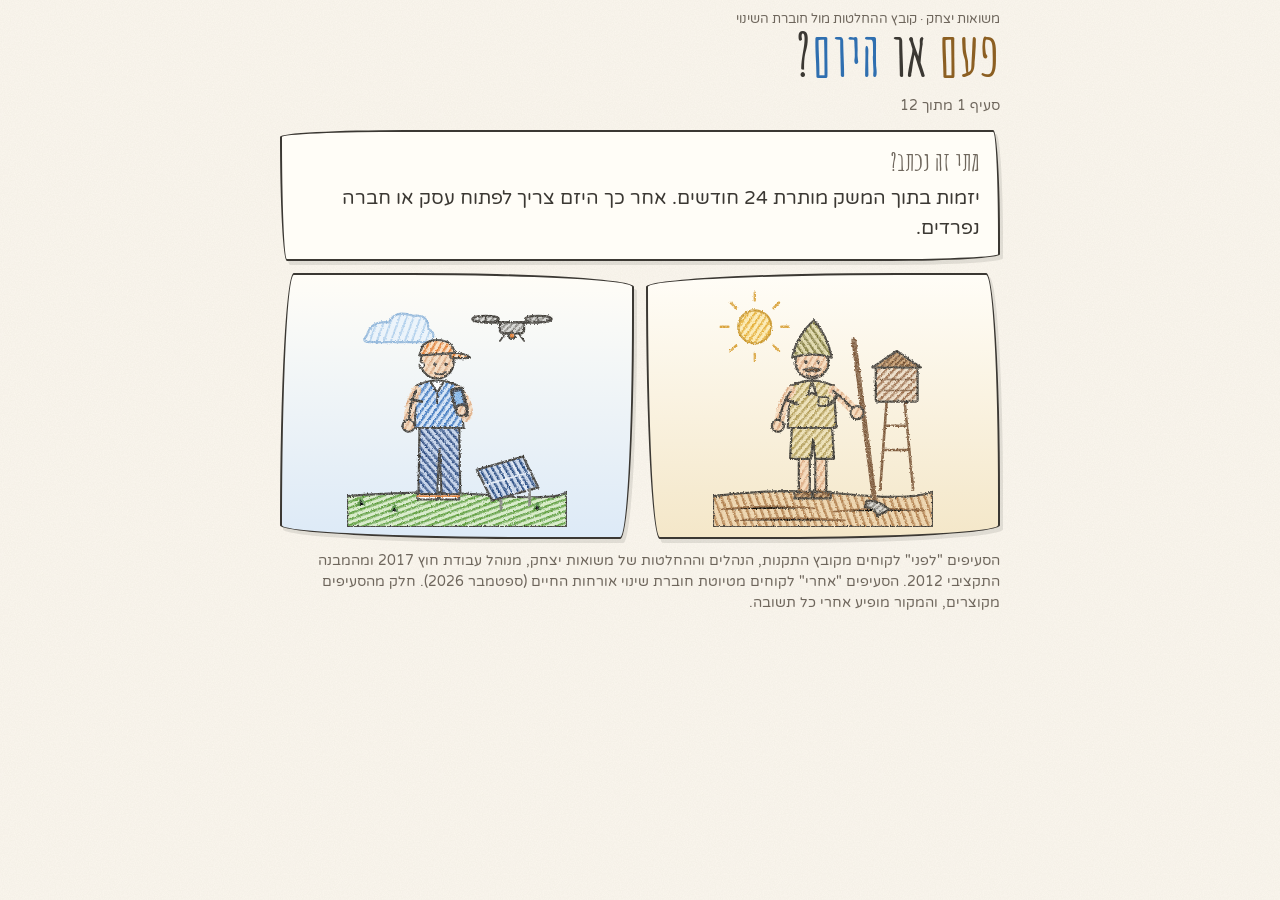
==== pam-hayom/index.html @ b4a2762c "Add פעם או היום game Co-Authored-By: Claude Opus 5.5 <noreply@anthropic.com> Claude-Session: https:/" ====
<!doctype html>
<html lang="he" dir="rtl">
<head>
<meta charset="utf-8">
<meta name="viewport" content="width=device-width, initial-scale=1, viewport-fit=cover">
<style>[hidden]{display:none!important}img{max-width:100%}body{margin:0}:root{padding-top:env(safe-area-inset-top);padding-bottom:env(safe-area-inset-bottom)}</style>
<title>פעם או היום</title>
<link rel="preconnect" href="https://fonts.googleapis.com">
<link rel="preconnect" href="https://fonts.gstatic.com" crossorigin>
<link rel="stylesheet" href="https://fonts.googleapis.com/css2?family=Amatic+SC:wght@400;700&family=Varela+Round&display=swap">
<style>
/* layout: a sheet of drawing paper. The clause card on top, the two farmers as the answer buttons below it. One committed paper look. */
:root{
  --paper:#FBF7EE; --sheet:#FFFDF7; --ink:#3B3833; --muted:#6E665C; --line:#CFC5B3;
  --old:#8C5F22; --old-tint:#F4E7C9; --new:#2F6FB0; --new-tint:#DDEAF7;
  --ok:#4E8A3A; --ok-tint:#E4F0DA; --bad:#B8482F; --bad-tint:#F8E1D9; --hi:#F2C94C;
  --f-hand:"Amatic SC","Varela Round",cursive; --f-body:"Varela Round","Assistant",Arial,sans-serif;
  color-scheme:light;
}
body{color:var(--ink);font-family:var(--f-body);font-size:16px;line-height:1.55;
  background-color:var(--paper);
  background-image:url("data:image/svg+xml;utf8,<svg xmlns='http://www.w3.org/2000/svg' width='220' height='220'><filter id='n'><feTurbulence type='fractalNoise' baseFrequency='.85' numOctaves='3' stitchTiles='stitch'/><feColorMatrix values='0 0 0 0 .35 0 0 0 0 .3 0 0 0 0 .25 0 0 0 .09 0'/></filter><rect width='100%' height='100%' filter='url(%23n)'/></svg>");
  padding-left:max(16px,env(safe-area-inset-left,0px));padding-right:max(16px,env(safe-area-inset-right,0px));padding-block:10px 40px}
.wrap{max-width:720px;margin:0 auto;display:flex;flex-direction:column;gap:12px}
h1,h2,h3,p{margin:0}
:focus-visible{outline:3px dashed var(--hi);outline-offset:3px}
.sketch{border:2px solid var(--ink);border-radius:255px 14px 225px 14px/14px 225px 14px 255px}
.sketch2{border:2px solid var(--ink);border-radius:14px 225px 14px 255px/255px 14px 225px 14px}

.top{display:flex;justify-content:space-between;align-items:flex-end;gap:10px;flex-wrap:wrap}
.kicker{font-size:12.5px;color:var(--muted)}
.top h1{font-family:var(--f-hand);font-weight:700;font-size:60px;line-height:.85}
.top h1 .o{color:var(--old)} .top h1 .n{color:var(--new)}
.best{font-size:13px;color:var(--muted)}

.bar{display:flex;align-items:center;justify-content:space-between;gap:10px;font-size:14px;color:var(--muted)}
.tally{display:flex;gap:8px;direction:ltr;align-items:center;min-height:26px}
.tally svg{height:26px;width:auto;overflow:visible}

.card{background:var(--sheet);padding:16px 18px;display:flex;flex-direction:column;gap:10px;box-shadow:3px 4px 0 rgba(59,56,51,.12)}
.card .q{font-family:var(--f-hand);font-weight:700;font-size:26px;line-height:1;color:var(--muted)}
.clause{font-size:19px;line-height:1.55}
.verdict{font-family:var(--f-hand);font-weight:700;font-size:38px;line-height:1}
.verdict.ok{color:var(--ok)} .verdict.bad{color:var(--bad)}
.src{align-self:flex-start;font-size:13px;color:var(--muted);border-bottom:2px dotted var(--line)}
.other{font-size:15px;padding:8px 12px;background:var(--paper)}
.other b{font-weight:400;font-family:var(--f-hand);font-size:22px}

.eras{display:grid;grid-template-columns:1fr 1fr;gap:12px}
.era{position:relative;font:inherit;color:var(--ink);background:var(--sheet);cursor:pointer;padding:10px 6px;display:flex;flex-direction:column;align-items:center;gap:0;
  box-shadow:3px 4px 0 rgba(59,56,51,.12);transition:transform .12s}
.era:hover:not(:disabled){transform:translateY(-3px) rotate(-.6deg)}
.era:active:not(:disabled){transform:translateY(1px)}
.era:disabled{cursor:default}
.era svg.pic{width:100%;max-width:220px;height:auto;display:block}
.era .cap{font-family:var(--f-hand);font-weight:700;font-size:34px;line-height:.95}
.era .yr{font-size:13px;color:var(--muted)}
.era.old .cap{color:var(--old)} .era.new .cap{color:var(--new)}
.era.old{background:linear-gradient(var(--sheet),var(--old-tint))} .era.new{background:linear-gradient(var(--sheet),var(--new-tint))}
.era.dim{opacity:.5}
.ring{position:absolute;inset:-10px;width:calc(100% + 20px);height:calc(100% + 20px);pointer-events:none;overflow:visible}
.ring path{fill:none;stroke-width:5;stroke-linecap:round;stroke-dasharray:1200;stroke-dashoffset:1200;animation:draw .7s ease-out forwards}
@keyframes draw{to{stroke-dashoffset:0}}
.mark{position:absolute;top:6px;left:8px;font-family:var(--f-hand);font-weight:700;font-size:44px;line-height:1}
.bounce{animation:bounce .5s ease-out}
@keyframes bounce{30%{transform:translateY(-10px) rotate(-2deg)}60%{transform:translateY(0) rotate(1deg)}}

.go{font:inherit;font-family:var(--f-hand);font-weight:700;font-size:30px;line-height:1;color:var(--ink);background:var(--hi);cursor:pointer;padding:10px 26px;align-self:flex-start;box-shadow:3px 4px 0 rgba(59,56,51,.2)}
.go:active{transform:translate(2px,2px);box-shadow:1px 2px 0 rgba(59,56,51,.2)}

.end{display:flex;flex-direction:column;gap:12px}
.score{font-family:var(--f-hand);font-weight:700;font-size:72px;line-height:.85}
.review{list-style:none;margin:0;padding:0;display:flex;flex-direction:column;gap:10px}
.review li{background:var(--sheet);padding:10px 14px;display:flex;flex-direction:column;gap:4px;font-size:15px}
.review .tag{font-family:var(--f-hand);font-weight:700;font-size:24px;line-height:1}
.review .tag.o{color:var(--old)} .review .tag.n{color:var(--new)}
.how{font-size:13.5px;color:var(--muted)}
@media (max-width:520px){
  .top h1{font-size:50px}
  .clause{font-size:17.5px}
  .era .cap{font-size:30px}
  .eras{gap:10px}
}
@media (prefers-reduced-motion:reduce){.ring path{animation:none;stroke-dashoffset:0}.bounce{animation:none}.era{transition:none}}
</style>
</head>
<body>
<svg width="0" height="0" style="position:absolute" aria-hidden="true" focusable="false">
  <defs>
    <filter id="pencil" x="-5%" y="-5%" width="110%" height="110%">
      <feTurbulence type="fractalNoise" baseFrequency="1.5" numOctaves="1" seed="7" result="t"/>
      <feColorMatrix in="t" type="matrix" values="0 0 0 0 0  0 0 0 0 0  0 0 0 0 0  0 0 0 -0.9 1.3" result="m"/>
      <feComposite in="SourceGraphic" in2="m" operator="in" result="g"/>
      <feTurbulence type="fractalNoise" baseFrequency="0.7" numOctaves="2" seed="3" result="w"/>
      <feDisplacementMap in="g" in2="w" scale="2.6" xChannelSelector="R" yChannelSelector="G"/>
    </filter>
    <filter id="wobble"><feTurbulence type="fractalNoise" baseFrequency="0.05" numOctaves="2" seed="9" result="w"/><feDisplacementMap in="SourceGraphic" in2="w" scale="5"/></filter>
  </defs>
</svg>

<div class="wrap" dir="rtl" lang="he">
  <header class="top">
    <div>
      <p class="kicker">משואות יצחק · קובץ ההחלטות מול חוברת השינוי</p>
      <h1><span class="o">פעם</span> או <span class="n">היום</span>?</h1>
    </div>
    <p class="best" id="best" hidden></p>
  </header>

  <div id="play" class="wrap" style="gap:12px">
    <div class="bar"><span id="prog">סעיף 1 מתוך 12</span><span class="tally" id="tally" aria-label="0 תשובות נכונות"></span></div>
    <section class="card sketch" id="card" aria-live="polite"></section>
    <div class="eras">
      <button class="era old sketch" type="button" id="bOld" aria-label="לפני השינוי">
        <svg class="pic" viewBox="0 0 200 220" aria-hidden="true"><use href="#artOld"/></svg>
      </button>
      <button class="era new sketch2" type="button" id="bNew" aria-label="אחרי השינוי">
        <svg class="pic" viewBox="0 0 200 220" aria-hidden="true"><use href="#artNew"/></svg>
      </button>
    </div>
  </div>

  <section class="end" id="end" hidden aria-live="polite"></section>

  <p class="how">הסעיפים "לפני" לקוחים מקובץ התקנות, הנהלים וההחלטות של משואות יצחק, מנוהל עבודת חוץ 2017 ומהמבנה התקציבי 2012. הסעיפים "אחרי" לקוחים מטיוטת חוברת שינוי אורחות החיים (ספטמבר 2026). חלק מהסעיפים מקוצרים, והמקור מופיע אחרי כל תשובה.</p>
</div>

<!-- the two drawings, defined once and reused -->
<svg width="0" height="0" style="position:absolute" aria-hidden="true" focusable="false">
  <defs>
    <pattern id="hSun" width="5" height="5" patternUnits="userSpaceOnUse" patternTransform="rotate(35)"><rect width="5" height="5" fill="#FBE9AE"/><line x1="1" y1="0" x2="1" y2="5" stroke="#E5AE34" stroke-width="2"/></pattern>
    <pattern id="hKhaki" width="5" height="5" patternUnits="userSpaceOnUse" patternTransform="rotate(40)"><rect width="5" height="5" fill="#EBDFB4"/><line x1="1" y1="0" x2="1" y2="5" stroke="#B19C57" stroke-width="2.2"/></pattern>
    <pattern id="hOlive" width="5" height="5" patternUnits="userSpaceOnUse" patternTransform="rotate(-35)"><rect width="5" height="5" fill="#DCD6A6"/><line x1="1" y1="0" x2="1" y2="5" stroke="#7F7A3C" stroke-width="2.2"/></pattern>
    <pattern id="hSkin" width="5" height="5" patternUnits="userSpaceOnUse" patternTransform="rotate(30)"><rect width="5" height="5" fill="#F5D8BA"/><line x1="1" y1="0" x2="1" y2="5" stroke="#D9A57D" stroke-width="1.8"/></pattern>
    <pattern id="hSepia" width="5" height="5" patternUnits="userSpaceOnUse" patternTransform="rotate(45)"><rect width="5" height="5" fill="#EADBC6"/><line x1="1" y1="0" x2="1" y2="5" stroke="#9A6E4C" stroke-width="2"/></pattern>
    <pattern id="hSoil" width="6" height="6" patternUnits="userSpaceOnUse" patternTransform="rotate(-20)"><rect width="6" height="6" fill="#ECD3AC"/><line x1="1" y1="0" x2="1" y2="6" stroke="#B07E4C" stroke-width="2.4"/></pattern>
    <pattern id="hField" width="5" height="5" patternUnits="userSpaceOnUse" patternTransform="rotate(60)"><rect width="5" height="5" fill="#E2E7BE"/><line x1="1" y1="0" x2="1" y2="5" stroke="#97A75E" stroke-width="2"/></pattern>
    <pattern id="hBrown" width="4" height="4" patternUnits="userSpaceOnUse" patternTransform="rotate(45)"><rect width="4" height="4" fill="#C49A6C"/><line x1="1" y1="0" x2="1" y2="4" stroke="#6E4A2B" stroke-width="1.8"/></pattern>
    <pattern id="hShirt" width="5" height="5" patternUnits="userSpaceOnUse" patternTransform="rotate(35)"><rect width="5" height="5" fill="#D3E3F6"/><line x1="1" y1="0" x2="1" y2="5" stroke="#3E77BE" stroke-width="2.2"/></pattern>
    <pattern id="hJeans" width="5" height="5" patternUnits="userSpaceOnUse" patternTransform="rotate(-40)"><rect width="5" height="5" fill="#C2D0E8"/><line x1="1" y1="0" x2="1" y2="5" stroke="#2D4C82" stroke-width="2.4"/></pattern>
    <pattern id="hCap" width="5" height="5" patternUnits="userSpaceOnUse" patternTransform="rotate(30)"><rect width="5" height="5" fill="#FBDDBD"/><line x1="1" y1="0" x2="1" y2="5" stroke="#E07A2E" stroke-width="2.2"/></pattern>
    <pattern id="hSolar" width="5" height="5" patternUnits="userSpaceOnUse" patternTransform="rotate(-30)"><rect width="5" height="5" fill="#CBD7EA"/><line x1="1" y1="0" x2="1" y2="5" stroke="#23477E" stroke-width="2.2"/></pattern>
    <pattern id="hGrass" width="5" height="5" patternUnits="userSpaceOnUse" patternTransform="rotate(70)"><rect width="5" height="5" fill="#D8ECC4"/><line x1="1" y1="0" x2="1" y2="5" stroke="#5E9E3A" stroke-width="2.2"/></pattern>
    <pattern id="hSky" width="6" height="6" patternUnits="userSpaceOnUse" patternTransform="rotate(20)"><rect width="6" height="6" fill="#EAF3FB"/><line x1="1" y1="0" x2="1" y2="6" stroke="#A9CBEB" stroke-width="1.6"/></pattern>
    <pattern id="hGray" width="4" height="4" patternUnits="userSpaceOnUse" patternTransform="rotate(45)"><rect width="4" height="4" fill="#D6D6D3"/><line x1="1" y1="0" x2="1" y2="4" stroke="#7D7B76" stroke-width="1.6"/></pattern>

    <!-- 1945: pioneer with a kova tembel and a hoe, the old water tower, ploughed earth -->
    <g id="artOld" filter="url(#pencil)" stroke="#3B3833" stroke-width="2" stroke-linecap="round" stroke-linejoin="round">
      <circle cx="38" cy="38" r="15" fill="url(#hSun)" stroke="#C99528"/>
      <g stroke="#D9A23A" stroke-width="2.2"><path d="M38 14v-7M38 69v-7M14 38h-7M69 38h-7M21 21l-5-5M55 55l5 5M55 21l5-5M21 55l-5 5"/></g>
      <path d="M152 186 L158 104 M182 186 L174 104 M156 150 L178 150 M158 128 L176 128" stroke="#7A5638" stroke-width="2.4"/>
      <rect x="148" y="74" width="38" height="32" rx="2" fill="url(#hSepia)"/>
      <path d="M145 75 L167 60 L189 75 Z" fill="url(#hBrown)"/>
      <path d="M152 86h30M152 96h30" stroke="#7A5638" stroke-width="1.4"/>
      <path d="M0 192 Q60 184 120 190 T200 188 L200 220 L0 220 Z" fill="url(#hSoil)"/>
      <path d="M8 204 Q50 199 92 203 M110 206 Q150 201 192 205 M20 214 Q70 210 120 214" stroke="#8B5E36" stroke-width="1.6"/>
      <path d="M128 50 L148 204" stroke="#7A5638" stroke-width="4.5"/>
      <path d="M140 196 Q152 196 160 204 L150 210 Q146 202 138 202 Z" fill="url(#hGray)"/>
      <rect x="78" y="150" width="10" height="40" rx="4" fill="url(#hSkin)"/>
      <rect x="93" y="150" width="10" height="40" rx="4" fill="url(#hSkin)"/>
      <path d="M74 188h17v6H74zM90 188h17v6H90z" fill="url(#hBrown)"/>
      <path d="M78 186l8 4M95 186l8 4" stroke="#6E4A2B" stroke-width="1.6"/>
      <path d="M72 126 L108 126 L110 158 L93 158 L91 140 L89 158 L70 158 Z" fill="url(#hKhaki)"/>
      <path d="M70 92 Q90 82 110 92 L112 130 L68 130 Z" fill="url(#hKhaki)"/>
      <path d="M90 88 L86 100 L90 98 L94 100 Z" fill="#F5EFD8"/>
      <rect x="96" y="102" width="9" height="8" rx="1" fill="none" stroke-width="1.6"/>
      <path d="M71 96 Q62 108 60 126" stroke="url(#hSkin)" stroke-width="9"/>
      <path d="M71 96 Q62 108 60 126" fill="none"/>
      <path d="M66 104 l10 4" stroke-width="3"/>
      <path d="M109 96 Q122 106 130 116" stroke="url(#hSkin)" stroke-width="9"/>
      <path d="M109 96 Q122 106 130 116" fill="none"/>
      <path d="M113 100 l-6 8" stroke-width="3"/>
      <circle cx="131" cy="116" r="6" fill="url(#hSkin)"/>
      <circle cx="59" cy="128" r="5.5" fill="url(#hSkin)"/>
      <circle cx="90" cy="70" r="15" fill="url(#hSkin)"/>
      <circle cx="84.5" cy="70" r="1.6" fill="#3B3833" stroke="none"/><circle cx="95.5" cy="70" r="1.6" fill="#3B3833" stroke="none"/>
      <path d="M82 77 Q90 74 98 77 Q94 80 90 78 Q86 80 82 77 Z" fill="#6E4A2B" stroke-width="1.4"/>
      <path d="M85 82 Q90 85 95 82" stroke-width="1.6" fill="none"/>
      <path d="M72 66 Q76 46 92 32 Q104 46 108 66 Q90 60 72 66 Z" fill="url(#hOlive)"/>
    </g>

    <!-- today: cap, smartphone, a drone overhead and solar panels -->
    <g id="artNew" filter="url(#pencil)" stroke="#3B3833" stroke-width="2" stroke-linecap="round" stroke-linejoin="round">
      <path d="M18 46 Q22 32 38 34 Q44 22 60 28 Q74 26 74 40 Q82 44 76 52 L22 52 Q12 52 18 46 Z" fill="url(#hSky)" stroke="#8FB5DA"/>
      <g transform="translate(150 40)">
        <path d="M-24 -6 L24 -6" stroke-width="2.4"/>
        <ellipse cx="-24" cy="-9" rx="12" ry="3" fill="url(#hGray)"/><ellipse cx="24" cy="-9" rx="12" ry="3" fill="url(#hGray)"/>
        <path d="M-24 -6v-3M24 -6v-3"/>
        <rect x="-11" y="-6" width="22" height="10" rx="3" fill="url(#hGray)"/>
        <circle cx="0" cy="6" r="3" fill="#E07A2E"/>
        <path d="M-6 4 l-5 7 M6 4 l5 7" stroke-width="1.6"/>
      </g>
      <path d="M0 192 Q70 186 130 191 T200 188 L200 220 L0 220 Z" fill="url(#hGrass)"/>
      <path d="M10 200l3-6 3 6M40 206l3-6 3 6M170 204l3-6 3 6" stroke="#4E8A3A" stroke-width="1.6"/>
      <path d="M118 168 L160 156 L174 184 L132 196 Z" fill="url(#hSolar)"/>
      <path d="M125 182 L167 170 M139 164 L153 192 M150 161 L164 188" stroke="#E8EEF7" stroke-width="1.4"/>
      <path d="M140 196 v8 M166 186 v14" stroke="#7D7B76" stroke-width="2.4"/>
      <path d="M64 188h20v7H64zM82 188h20v7H82z" fill="#FFFFFF"/>
      <path d="M64 192h20M82 192h20" stroke="#E07A2E" stroke-width="1.6"/>
      <path d="M66 126 L102 126 L103 190 L86 190 L84 150 L82 190 L65 190 Z" fill="url(#hJeans)"/>
      <path d="M62 92 Q82 82 102 92 L106 130 L62 130 Z" fill="url(#hShirt)"/>
      <path d="M76 88 L82 98 L88 88" fill="#FFFFFF"/>
      <path d="M82 98 v10" stroke-width="1.6"/>
      <circle cx="82" cy="102" r="1.2" fill="#3B3833" stroke="none"/>
      <path d="M63 96 Q56 110 56 126" stroke="url(#hSkin)" stroke-width="9"/>
      <path d="M63 96 Q56 110 56 126" fill="none"/>
      <path d="M58 104 l10 2" stroke-width="2.6"/>
      <circle cx="56" cy="128" r="5.5" fill="url(#hSkin)"/>
      <path d="M101 96 Q114 112 108 120 Q104 112 100 104" stroke="url(#hSkin)" stroke-width="9" fill="none"/>
      <path d="M101 96 Q114 112 108 120" fill="none"/>
      <rect x="96" y="94" width="11" height="18" rx="2.5" transform="rotate(-12 101 103)" fill="#2F3A4C"/>
      <rect x="98" y="97" width="7" height="11" rx="1" transform="rotate(-12 101 103)" fill="#7FB3E8" stroke="none"/>
      <circle cx="104" cy="114" r="5" fill="url(#hSkin)"/>
      <circle cx="82" cy="70" r="15" fill="url(#hSkin)"/>
      <circle cx="80" cy="72" r="1.6" fill="#3B3833" stroke="none"/><circle cx="90" cy="72" r="1.6" fill="#3B3833" stroke="none"/>
      <path d="M80 80 Q85 83 90 79" stroke-width="1.6" fill="none"/>
      <circle cx="68" cy="73" r="2.4" fill="#FFFFFF" stroke-width="1.2"/>
      <path d="M66 64 Q68 50 82 50 Q96 50 98 62 Z" fill="url(#hCap)"/>
      <path d="M94 62 Q106 61 112 66 Q102 67 94 66 Z" fill="url(#hCap)"/>
    </g>
  </defs>
</svg>

<script>
(function(){
const $=id=>document.getElementById(id);
const esc=s=>String(s).replace(/[&<>"]/g,c=>({'&':'&amp;','<':'&lt;','>':'&gt;','"':'&quot;'}[c]));
const shuffle=a=>{a=a.slice();for(let i=a.length-1;i>0;i--){const j=Math.floor(Math.random()*(i+1));[a[i],a[j]]=[a[j],a[i]];}return a;};

/* e: 'o' = before the change (old decisions), 'n' = after the change (the booklet) */
const POOL=[
 {e:'o',t:'אין לחבר כל משק פרטי והכנסה צדדית, באיזו צורה שלא תהיה, פרט להכנסה שתותר במפורש על ידי האסיפה.',s:'קובץ ההחלטות, הון החבר ורכושו (אסיפה, תשט״ז)',x:'אחרי השינוי: ההכנסות מעבודה ומקצבאות שייכות לבית האב במלואן (חוברת השינוי, עמ\' 8).'},
 {e:'o',t:'המשכורת מעבודת חוץ נכנסת לחשבון בנק שמתנהל על שם משואות יצחק, ופעם בחודש מגישים את תלוש השכר להנהלת החשבונות.',s:'נוהל יציאה לעבודת חוץ, 2017',x:'אחרי השינוי: השכר שייך לבית האב, ומהנטו משלמים למשק מס ערבות הדדית (עמ\' 10).'},
 {e:'o',t:'החבר מקבל תוספת לתקציב לפי שווי המשרה: 25% על 7,000 ₪ הראשונים, 15% עד 14,000 ₪, 8% עד 21,000 ₪ ו־5% מעל.',s:'נוהל יציאה לעבודת חוץ, 2017, סעיף 5',x:'אחרי השינוי: משלמים מס ערבות של 5% על 10,000 ₪ הראשונים נטו ו־10% מעליהם, עד 4,000 ₪ (עמ\' 10).'},
 {e:'o',t:'חובת עבודה לגברים: 100% משרה ובשכר של 6,000 ₪ לפחות. לנשים: 50% משרה לפחות.',s:'קובץ ההחלטות, חובת עבודה (מזכירות 10.11.15)',x:'אחרי השינוי: משרה מלאה היא תנאי לקבלת רשת ביטחון (עמ\' 9).'},
 {e:'o',t:'חבר שלא מוכן לעבוד במקומות שמוצעים לו, בלי הסבר מוצדק, יחויב כקנס ביום חופש על כל יום עבודה.',s:'קובץ ההחלטות, חובת עבודה (מזכירות 30.10.98)',x:'אחרי השינוי: האחריות לפרנסת בית האב עוברת לחבר (עמ\' 8, 10).'},
 {e:'o',t:'חבר זכאי לקבל תקציב מלא, כולל מענקים תקציביים מיוחדים, במשך כל החיים.',s:'קובץ ההחלטות, נוהל אישורי תקציבים (אסיפה, תשמ״א)',x:'אחרי השינוי: אין תקציב. מי שהכנסתו הפנויה נמוכה מ־4,000 ₪ לתקן מקבל השלמה מרשת הביטחון (עמ\' 9).'},
 {e:'o',t:'משפחה יכולה להזמין רכב של המשק ל־6 ימים רצופים מנובמבר עד מאי. את הרכב מזמינים רק דרך סדרן הרכב.',s:'קובץ ההחלטות, רכב לחבר',x:''},
 {e:'o',t:'רכב שחוזר מלוכלך: המשפחה תחויב בעלות הניקיון, 50 ₪.',s:'קובץ ההחלטות, רכב לחבר (הנהלת קהילה 4.2.13)',x:''},
 {e:'o',t:'המשק מתקין טלפון לכל חבר שגר בדיור קבע. אחרי 10 שנות חברות, הבעלות על הטלפון עוברת לחבר.',s:'קובץ ההחלטות, טלפונים',x:''},
 {e:'o',t:'חתונה במשק: 150 מנות לחברים ו־250 לאורחים מבחוץ, 120 ₪ למנה, והסעת האורחים עד תל אביב או ירושלים על חשבון המשק.',s:'קובץ ההחלטות, תקציבי חתונה (הנהלת קהילה 6.7.14)',x:'אחרי השינוי: מענק בגין הורים לכל ילד, במקום מסיבת החתונה והציוד (עמ\' 45–46).'},
 {e:'o',t:'העיתון "עמודים" ובדיקת תפילין ומזוזות על חשבון המשק.',s:'קובץ ההחלטות, עניינים כספיים שונים',x:''},
 {e:'o',t:'לידת נכד או נכדה: לחברה יינתנו 12 ימי חופש לעזרה ליולדת.',s:'קובץ ההחלטות, ימי חופש מיוחדים',x:''},
 {e:'o',t:'כל חבר מקבל תוספת לתקציב של 10 ₪ לחודש על כל שנת ותק, ו־100 ₪ נוספים אחרי 25 שנות ותק.',s:'מענק תקופתי (קלפי 12.6.2002)',x:'אחרי השינוי: צבירת הוותק לדמי עזיבה נעצרת, והזכויות מהתקופה השיתופית עוברות להודעות זכות ולפנסיה (עמ\' 22, 44, 48).'},
 {e:'o',t:'הצרכנייה לא רשאית למכור למי שאינו תושב המקום, ואין להכניס אליה ילדים ועגלות תינוקות.',s:'קובץ ההחלטות, צרכנייה',x:''},
 {e:'o',t:'כביסת חיילים מתבצעת בתורנות על ידי הורי החיילים.',s:'קובץ ההחלטות, מכבסה',x:''},
 {e:'o',t:'חבר יחיד שעובר לבית סיעודי מקבל בשנה הראשונה 40% מתקציבו הכולל, ואחר כך 30%.',s:'קובץ ההחלטות, תקציב חבר העובר לבית סיעודי (מזכירות 12.7.96)',x:'אחרי השינוי: קרן סיעוד שמשלמת עד 4,000 ₪ בחודש, והחבר בוחר אם להישאר בבית (עמ\' 35–37).'},
 {e:'o',t:'פרס כספי שניתן לחבר בתחום עבודתו נכנס למשק.',s:'קובץ ההחלטות, עניינים כספיים שונים',x:''},
 {e:'o',t:'חבר שנכנס לבית הקבע מקבל תקציב ציוד של 5,000 ₪, צמוד למדד.',s:'קובץ ההחלטות, תקציבים מיוחדים',x:''},

 {e:'n',t:'ההכנסות מעבודה ומקצבאות שייכות לתא המשפחתי במלואן.',s:'חוברת השינוי, עקרונות בסיסיים, עמ\' 8',x:'לפני השינוי: אין לחבר הכנסה צדדית, והמשכורת נכנסת לחשבון על שם משואות יצחק.'},
 {e:'n',t:'כל בגיר שגר במושב משלם מס יישובי של 500 ₪ בחודש, וכל חבר משלם גם מס קהילה של 250 ₪.',s:'חוברת השינוי, מיסוי פנימי, עמ\' 9–10',x:''},
 {e:'n',t:'מס ערבות הדדית: 5% על 10,000 ₪ הראשונים נטו, 10% מעליהם, ותקרה של 4,000 ₪ לבית אב.',s:'חוברת השינוי, סעיף ג.3, עמ\' 10',x:'לפני השינוי: תוספת לתקציב לפי מדרגות של שווי המשרה ברוטו, 25% עד 7,000 ₪ ומשם פוחת.'},
 {e:'n',t:'מי שהכנסתו הפנויה לתקן נמוכה מ־4,000 ₪ מקבל השלמה מהמשק, בתנאי שהוא עובד במשרה מלאה.',s:'חוברת השינוי, תקציב קיום הוגן, עמ\' 9',x:'לפני השינוי: תקציב מלא לכל חבר במשך כל החיים.'},
 {e:'n',t:'עובדי הפנים הופכים לשכירים של המשק, עם הזכויות לפי דיני העבודה בישראל.',s:'חוברת השינוי, סעיף ג.1, עמ\' 11',x:''},
 {e:'n',t:'במשרה פנויה במשק, חבר משק מקבל עדיפות על מועמד מבחוץ כששניהם מתאימים באותה מידה.',s:'חוברת השינוי, סעיף 12, עמ\' 11',x:''},
 {e:'n',t:'יזמות בתוך המשק מותרת 24 חודשים. אחר כך היזם צריך לפתוח עסק או חברה נפרדים.',s:'חוברת השינוי, סעיף 4.1, עמ\' 13',x:''},
 {e:'n',t:'קרן ההשתלמות שנצברה עד היום שייכת למשק. אפשר לקנות אותה בהנחה של 10% תוך 180 יום.',s:'חוברת השינוי, סעיפים 17–19, עמ\' 12',x:''},
 {e:'n',t:'פנסיית המשק לחבר דור א\' עם ותק פנסיוני מלא: 8,000 ₪ בחודש, צמודה למדד.',s:'חוברת השינוי, פנסיית המשק, עמ\' 22',x:''},
 {e:'n',t:'הוצאות בריאות מוכרות לא יעלו על 7% מההכנסה הפנויה. מה שמעבר לזה, המשק מחזיר.',s:'חוברת השינוי, רשת ביטחון בריאות, עמ\' 34–35',x:''},
 {e:'n',t:'משקפיים, עדשות ומכשירי שמיעה עוברים לתשלום החבר אחרי שנתיים.',s:'חוברת השינוי, סעיף 5.3, עמ\' 34',x:''},
 {e:'n',t:'לא תהיה יותר שמירת מקום בפעוטון לשנה של חופשת לידה.',s:'חוברת השינוי, סעיף 5.5, עמ\' 39',x:''},
 {e:'n',t:'חוגים לילדים עוברים לתשלום ההורים, וסבסוד ספריית הילדים מופסק.',s:'חוברת השינוי, סעיפים 7.6–7.7, עמ\' 40',x:''},
 {e:'n',t:'המשק מסבסד 15% מתשלומי ההורים לפעוטונים ולגנים.',s:'חוברת השינוי, סעיף 5.9, עמ\' 39',x:''},
 {e:'n',t:'לכל ילד מגיע מענק בגין הורים של עד 173,266 ₪, צמוד למדד.',s:'חוברת השינוי, זכויות בגין הורים, עמ\' 45',x:'לפני השינוי: תקציב ציוד של 10,000 ₪ להורים ותקציב למסיבת החתונה.'},
 {e:'n',t:'200 מיליון ₪ יחולקו לחברי דור א\' בהודעות זכות אישיות, צמודות למדד וניתנות להורשה.',s:'חוברת השינוי, שיוך פירות הנכסים, עמ\' 48',x:''},
 {e:'n',t:'כל בית אב יזכה בזכות חכירה במגרש, בכפוף להסדר מפורט שיגובש.',s:'חוברת השינוי, שיוך דירות, עמ\' 54',x:''},
 {e:'n',t:'החבר הסיעודי בוחר יחד עם משפחתו אם להישאר בבית עם מטפל או לעבור לבית סיעודי.',s:'חוברת השינוי, הסדר סיעוד, עמ\' 35',x:'לפני השינוי: חבר יחיד בבית סיעודי מקבל 40% מתקציבו בשנה הראשונה ואחר כך 30%.'},
 {e:'n',t:'מרפאת השיניים: מענה מלא על חשבון הקהילה לשנתיים בלבד.',s:'חוברת השינוי, סעיף 6, עמ\' 34',x:''}
];
const N=12;
let G=null;
function newRound(){
  const o=shuffle(POOL.filter(p=>p.e==='o')).slice(0,N/2), n=shuffle(POOL.filter(p=>p.e==='n')).slice(0,N/2);
  G={qs:shuffle([...o,...n]),i:0,score:0,ans:[],locked:false};
  $('end').hidden=true;$('play').hidden=false;ask();
}
function tally(k){
  let s='';const groups=Math.ceil(k/5);
  for(let g=0;g<groups;g++){const m=Math.min(5,k-g*5);let p='';
    for(let i=0;i<Math.min(m,4);i++)p+=`<path d="M${4+i*7} 3 Q${5+i*7} 13 ${4+i*7} 23"/>`;
    if(m===5)p+=`<path d="M0 18 L30 6"/>`;
    const vw=m===5?34:m*7+2;s+=`<svg viewBox="-2 0 ${vw} 26" aria-hidden="true"><g filter="url(#wobble)" stroke="#4E8A3A" stroke-width="2.6" fill="none" stroke-linecap="round">${p}</g></svg>`;}
  $('tally').innerHTML=s;$('tally').setAttribute('aria-label',`${k} תשובות נכונות`);
}
function ask(){
  const q=G.qs[G.i];G.locked=false;
  $('prog').textContent=`סעיף ${G.i+1} מתוך ${N}`;tally(G.score);
  $('card').innerHTML=`<span class="q">מתי זה נכתב?</span><p class="clause">${esc(q.t)}</p>`;
  ['bOld','bNew'].forEach(id=>{const b=$(id);b.disabled=false;b.classList.remove('dim');b.querySelectorAll('.ring,.mark').forEach(x=>x.remove());});
}
function ring(btn,color){
  const s=document.createElementNS('http://www.w3.org/2000/svg','svg');s.setAttribute('class','ring');s.setAttribute('viewBox','0 0 100 100');s.setAttribute('preserveAspectRatio','none');
  s.innerHTML=`<path filter="url(#wobble)" stroke="${color}" vector-effect="non-scaling-stroke" d="M52 3 C82 2 98 22 97 50 C96 80 76 97 49 97 C20 97 3 78 3 50 C3 22 22 4 56 6"/>`;btn.appendChild(s);
}
function answer(pick){
  if(G.locked)return;G.locked=true;
  const q=G.qs[G.i], right=pick===q.e;
  if(right)G.score++;G.ans.push({q,pick,right});
  const bR=q.e==='o'?$('bOld'):$('bNew'), bP=pick==='o'?$('bOld'):$('bNew'), bX=bR===$('bOld')?$('bNew'):$('bOld');
  [$('bOld'),$('bNew')].forEach(b=>b.disabled=true);
  bX.classList.add('dim');ring(bR,right?'#4E8A3A':'#E2A72E');
  bP.classList.remove('bounce');void bP.offsetWidth;bP.classList.add('bounce');
  const m=document.createElement('span');m.className='mark';m.style.color=right?'#4E8A3A':'#B8482F';m.textContent=right?'✓':'✗';bP.appendChild(m);
  tally(G.score);
  const last=G.i===N-1;
  $('card').innerHTML=`<span class="verdict ${right?'ok':'bad'}">${right?'נכון!':'לא בדיוק'} · ${q.e==='o'?'זה מלפני השינוי':'זה מחוברת השינוי'}</span>
    <p class="clause">${esc(q.t)}</p>
    <span class="src">${esc(q.s)}</span>
    ${q.x?`<p class="other sketch2"><b>ובצד השני: </b>${esc(q.x)}</p>`:''}
    <button class="go sketch" type="button" id="bNext">${last?'לתוצאה':'הסעיף הבא'}</button>`;
  $('bNext').onclick=()=>{if(last)finish();else{G.i++;ask();}};
  $('bNext').focus({preventScroll:true});
}
function finish(){
  let best=0;try{best=+(localStorage.getItem('pam-hayom-best')||0);if(G.score>best)localStorage.setItem('pam-hayom-best',String(G.score));}catch(e){}
  showBest();
  const k=G.score, title=k===N?'מכיר בעל פה את קובץ ההחלטות ואת החוברת':k>=10?'ותיק ממולח':k>=7?'יודע להבדיל, רוב הזמן':'כדאי לפתוח את החוברת';
  const miss=G.ans.filter(a=>!a.right);
  $('play').hidden=true;$('end').hidden=false;
  $('end').innerHTML=`<div class="card sketch">
      <span class="q">סוף הסבב</span>
      <span class="score">${k} מתוך ${N}</span>
      <p class="clause">${title}${k>best&&best>0?' · שיא חדש!':''}</p>
      <div class="tally" id="tally2"></div>
      <button class="go sketch" type="button" id="bAgain">עוד סבב</button>
    </div>
    ${miss.length?`<h3 style="font-family:var(--f-hand);font-size:34px;line-height:1">הסעיפים שהתבלבלת בהם</h3>
    <ul class="review">${miss.map((a,i)=>`<li class="${i%2?'sketch2':'sketch'}"><span class="tag ${a.q.e}">${a.q.e==='o'?'לפני השינוי':'אחרי השינוי'}</span><span>${esc(a.q.t)}</span><span class="src">${esc(a.q.s)}</span></li>`).join('')}</ul>`:'<p class="clause">לא התבלבלת אף פעם.</p>'}`;
  const t=$('tally');tally(k);$('tally2').innerHTML=t.innerHTML;
  $('bAgain').onclick=()=>{newRound();window.scrollTo({top:0,behavior:'smooth'});};
  try{$('end').scrollIntoView({behavior:'smooth',block:'start'});}catch(e){}
}
function showBest(){try{const b=+(localStorage.getItem('pam-hayom-best')||0);if(b>0){$('best').hidden=false;$('best').textContent=`השיא שלך: ${b} מתוך ${N}`;}}catch(e){}}
$('bOld').onclick=()=>answer('o');$('bNew').onclick=()=>answer('n');
document.addEventListener('keydown',e=>{if($('play').hidden||G.locked)return;if(e.key==='ArrowRight')answer('o');else if(e.key==='ArrowLeft')answer('n');});
showBest();newRound();
})();
</script>
</body>
</html>
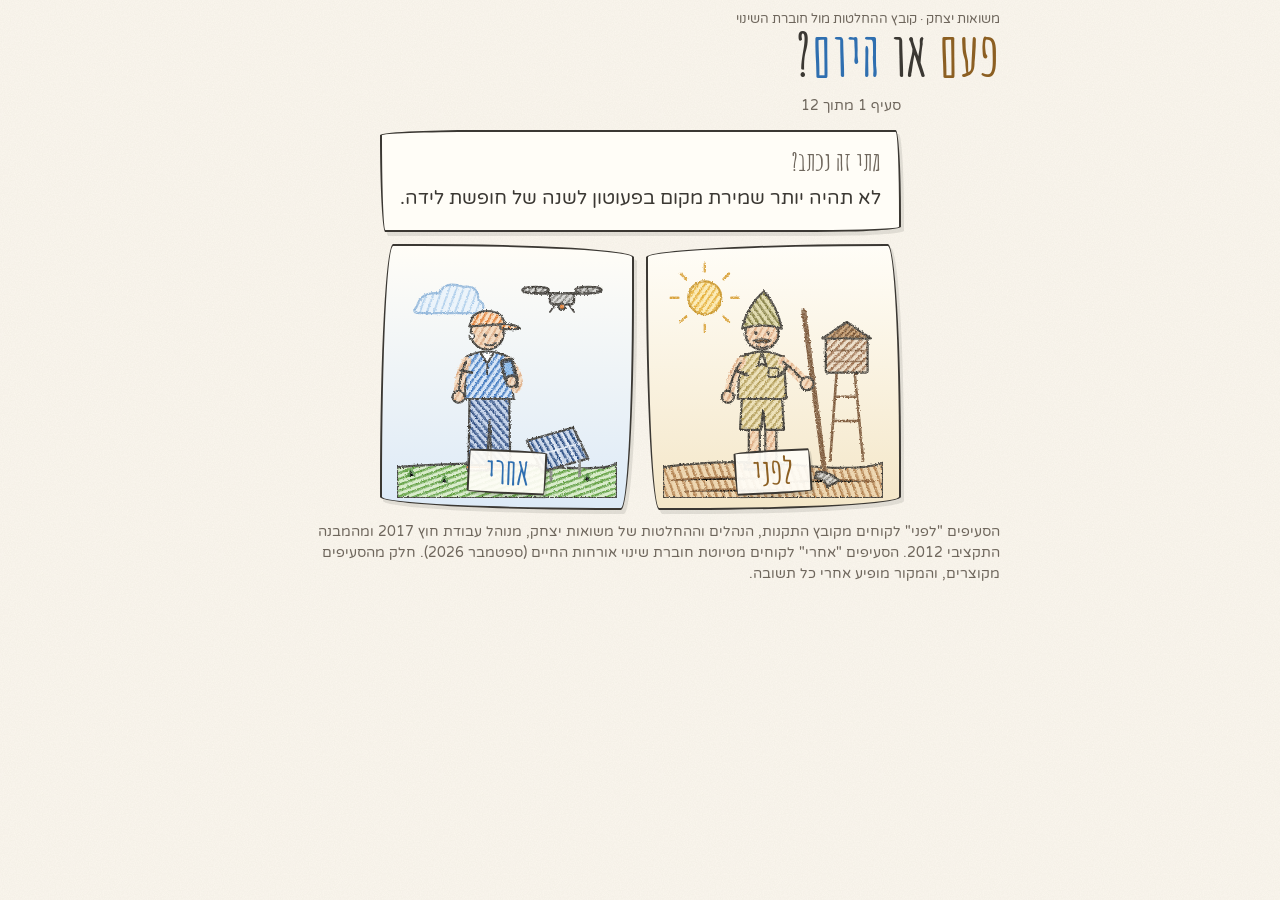
==== commit 530e65ed: "פעם או היום: before/after labels on the drawings Co-Authored-By: Claude Opus 5.5 <noreply@anthropic." ====
--- a/pam-hayom/index.html
+++ b/pam-hayom/index.html
@@ -58,6 +58,9 @@
 .era.old .cap{color:var(--old)} .era.new .cap{color:var(--new)}
 .era.old{background:linear-gradient(var(--sheet),var(--old-tint))} .era.new{background:linear-gradient(var(--sheet),var(--new-tint))}
 .era.dim{opacity:.5}
+.era .lbl{position:absolute;bottom:14px;left:50%;transform:translateX(-50%) rotate(-3deg);font-family:var(--f-hand);font-weight:700;font-size:36px;line-height:1.1;padding:0 16px;background:rgba(255,253,247,.93);box-shadow:2px 3px 0 rgba(59,56,51,.15);white-space:nowrap}
+.era.new .lbl{transform:translateX(-50%) rotate(2.5deg)}
+.era.old .lbl{color:var(--old)} .era.new .lbl{color:var(--new)}
 .ring{position:absolute;inset:-10px;width:calc(100% + 20px);height:calc(100% + 20px);pointer-events:none;overflow:visible}
 .ring path{fill:none;stroke-width:5;stroke-linecap:round;stroke-dasharray:1200;stroke-dashoffset:1200;animation:draw .7s ease-out forwards}
 @keyframes draw{to{stroke-dashoffset:0}}
@@ -113,9 +116,11 @@
     <div class="eras">
       <button class="era old sketch" type="button" id="bOld" aria-label="לפני השינוי">
         <svg class="pic" viewBox="0 0 200 220" aria-hidden="true"><use href="#artOld"/></svg>
+        <span class="lbl sketch" aria-hidden="true">לפני</span>
       </button>
       <button class="era new sketch2" type="button" id="bNew" aria-label="אחרי השינוי">
         <svg class="pic" viewBox="0 0 200 220" aria-hidden="true"><use href="#artNew"/></svg>
+        <span class="lbl sketch2" aria-hidden="true">אחרי</span>
       </button>
     </div>
   </div>
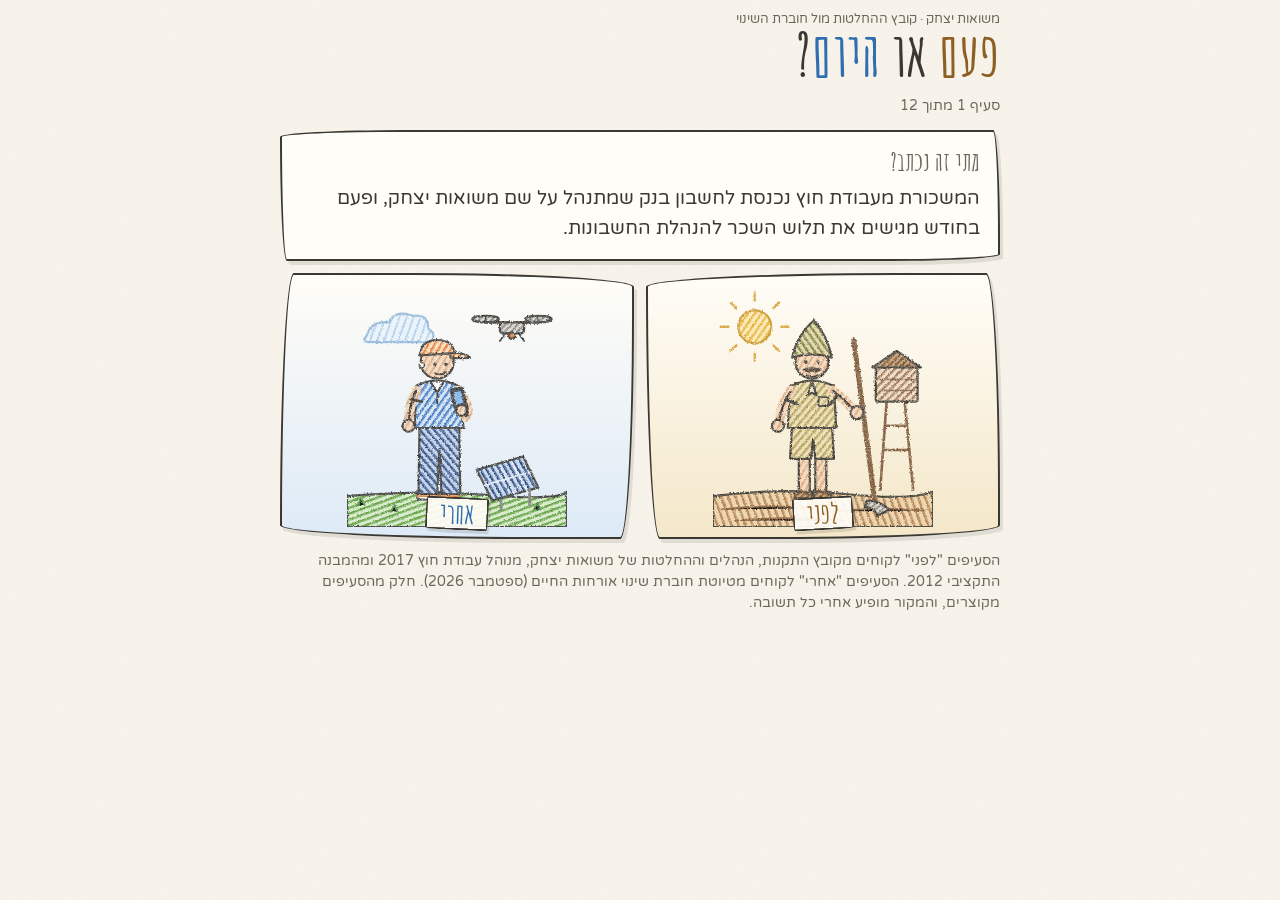
==== commit ee9ab687: "פעם או היום: smaller labels Co-Authored-By: Claude Opus 5.5 <noreply@anthropic.com> Claude-Session: " ====
--- a/pam-hayom/index.html
+++ b/pam-hayom/index.html
@@ -58,7 +58,7 @@
 .era.old .cap{color:var(--old)} .era.new .cap{color:var(--new)}
 .era.old{background:linear-gradient(var(--sheet),var(--old-tint))} .era.new{background:linear-gradient(var(--sheet),var(--new-tint))}
 .era.dim{opacity:.5}
-.era .lbl{position:absolute;bottom:14px;left:50%;transform:translateX(-50%) rotate(-3deg);font-family:var(--f-hand);font-weight:700;font-size:36px;line-height:1.1;padding:0 16px;background:rgba(255,253,247,.93);box-shadow:2px 3px 0 rgba(59,56,51,.15);white-space:nowrap}
+.era .lbl{position:absolute;bottom:7px;left:50%;transform:translateX(-50%) rotate(-3deg);font-family:var(--f-hand);font-weight:700;font-size:28px;line-height:1.05;padding:0 12px;background:rgba(255,253,247,.93);box-shadow:2px 3px 0 rgba(59,56,51,.15);white-space:nowrap}
 .era.new .lbl{transform:translateX(-50%) rotate(2.5deg)}
 .era.old .lbl{color:var(--old)} .era.new .lbl{color:var(--new)}
 .ring{position:absolute;inset:-10px;width:calc(100% + 20px);height:calc(100% + 20px);pointer-events:none;overflow:visible}
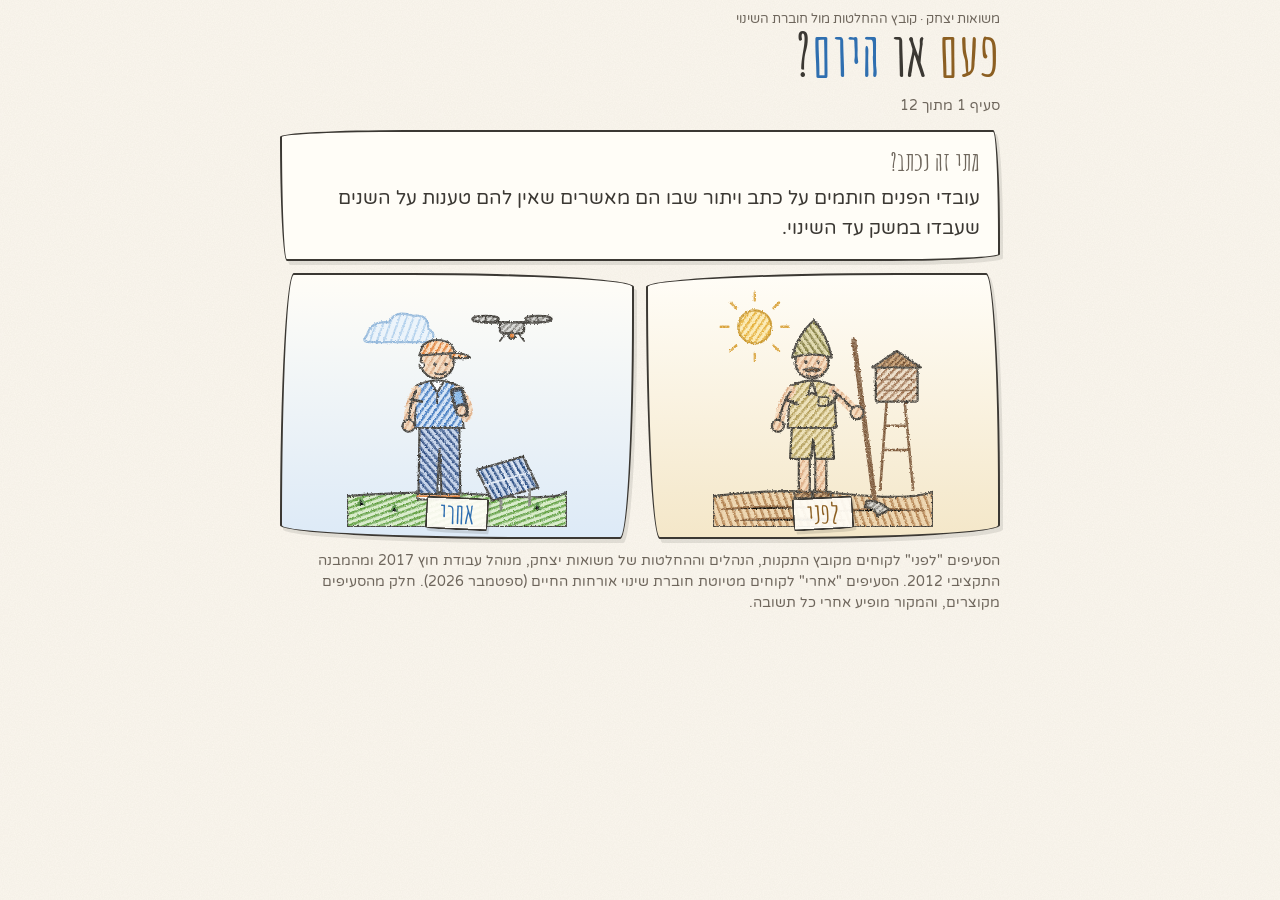
==== commit 94371afa: "פעם או היום: 90 clauses Co-Authored-By: Claude Opus 5.5 <noreply@anthropic.com> Claude-Session: http" ====
--- a/pam-hayom/index.html
+++ b/pam-hayom/index.html
@@ -271,7 +271,60 @@
  {e:'n',t:'200 מיליון ₪ יחולקו לחברי דור א\' בהודעות זכות אישיות, צמודות למדד וניתנות להורשה.',s:'חוברת השינוי, שיוך פירות הנכסים, עמ\' 48',x:''},
  {e:'n',t:'כל בית אב יזכה בזכות חכירה במגרש, בכפוף להסדר מפורט שיגובש.',s:'חוברת השינוי, שיוך דירות, עמ\' 54',x:''},
  {e:'n',t:'החבר הסיעודי בוחר יחד עם משפחתו אם להישאר בבית עם מטפל או לעבור לבית סיעודי.',s:'חוברת השינוי, הסדר סיעוד, עמ\' 35',x:'לפני השינוי: חבר יחיד בבית סיעודי מקבל 40% מתקציבו בשנה הראשונה ואחר כך 30%.'},
- {e:'n',t:'מרפאת השיניים: מענה מלא על חשבון הקהילה לשנתיים בלבד.',s:'חוברת השינוי, סעיף 6, עמ\' 34',x:''}
+ {e:'n',t:'מרפאת השיניים: מענה מלא על חשבון הקהילה לשנתיים בלבד.',s:'חוברת השינוי, סעיף 6, עמ\' 34',x:''},
+ {e:"o",t:"ניתן לצבור עד 40 ימי חופש לניצול מרוכז, ולא יהיה פדיון כספי על ימי חופש שנצברו.",s:"קובץ ההחלטות, חופשות",x:""},
+ {e:"o",t:"חברים מגיל 67 ומעלה: אין מכסת חופשה שנתית ולא נצברות חופשות.",s:"קובץ ההחלטות, חופשות",x:""},
+ {e:"o",t:"לחבר ולחברה שמתחתנים ניתנים 7 ימי חופשה, כולל השבת ויום החתונה, למטרת ירח דבש.",s:"קובץ ההחלטות, ימי חופש מיוחדים",x:""},
+ {e:"o",t:"חבר שמדווח על יותר מ־5 ימי מחלה בשנה צריך להציג אישור מרופא.",s:"קובץ ההחלטות, חופשות",x:""},
+ {e:"o",t:"פורים נרשם כיום חופש כמו חג אחר. מי שעובד בפורים, ייחשב לו כתורנות.",s:"קובץ ההחלטות, שעות עבודה בחגים (מזכירות 13.3.98)",x:""},
+ {e:"o",t:"בני זוג יוצאים לחופשה ממושכת ביחד. אין אפשרות שרק אחד מבני הזוג ייצא.",s:"קובץ ההחלטות, חופשות מיוחדות (מזכירות 24.7.98)",x:""},
+ {e:"o",t:"מחיר ליטר בנזין לחברים: מחיר העלות ועוד 5% בגלל פחת והתעסקות.",s:"קובץ ההחלטות, רכב לחבר",x:""},
+ {e:"o",t:"חבר שהזמין רכב, לא לקח אותו ולא ביטל, יחויב ב־10 ₪.",s:"קובץ ההחלטות, רכב לחבר (הנהלת קהילה 14.3.16)",x:""},
+ {e:"o",t:"תאונה ברכב המשק: בפעם הראשונה הנהג לא משלם, בפעם השנייה 25% מעלות הנזק, בשלישית 50%.",s:"קובץ ההחלטות, פגיעה או תאונה ברכב המשק",x:""},
+ {e:"o",t:"נסיעה לחו״ל שלא על חשבון החופשה השנתית: המשפחה לא מקבלת תקציב לתקופה הזו.",s:"קובץ ההחלטות, תקציבי חבר",x:""},
+ {e:"o",t:"ברית מילה: 500 ₪ מזוכים בתקציב. ובריתה? אותו תקציב כמו לברית.",s:"קובץ ההחלטות, ברית מילה (הנהלת קהילה 5.2.14)",x:""},
+ {e:"o",t:"בן או בת שהגיעו לגיל 35 ועדיין לא התחתנו: ההורים יקבלו עבורם את תקציב הציוד לבן מתחתן.",s:"קובץ ההחלטות, תקציבי רווקים (מזכירות 26.12.07)",x:"אחרי השינוי: מענק בגין הורים לכל ילד, צמוד למדד (עמ' 45)."},
+ {e:"o",t:"סכך לנצח: המשק מממן 6 מ״ר סכך לכל משפחה.",s:"קובץ ההחלטות, תקציבים מיוחדים",x:""},
+ {e:"o",t:"חבר שבביתו אין דוד שמש זכאי להשתתפות המשק בחשמל: 45 קוט״ש לרווק ו־90 למשפחה עם ילדים.",s:"קובץ ההחלטות, תקציבים מיוחדים",x:""},
+ {e:"o",t:"תקציב רכב למשפחה: 350 ₪, והוא לא צמוד למדד.",s:"קובץ ההחלטות, תקציבי חבר (מזכירות 13.8.12)",x:""},
+ {e:"o",t:"בני משק שחוזרים מהצבא ומתקבלים כחברים מקבלים תקציב ללימוד נהיגה: 20 שיעורים, תיאוריה וטסט ראשון.",s:"קובץ ההחלטות, רישיון נהיגה",x:""},
+ {e:"o",t:"תקציב מים: 130 קוב לחבר, 260 לזוג, ו־30 קוב נוספים לכל נפש בבית.",s:"קובץ ההחלטות, חיובי מים (הנהלת קהילה 11.6.12)",x:""},
+ {e:"o",t:"מחשוון עד ראש חודש אייר, מסיבות חתונה נערכות רק באולם המסיבות.",s:"קובץ ההחלטות, תקציבי חתונה",x:""},
+ {e:"o",t:"לחתונה עד 450 איש מתוקצבים 20 מלצרים, במקום חברי המשק.",s:"קובץ ההחלטות, תקציבי חתונה (מזכירות 4.5.01)",x:""},
+ {e:"o",t:"הבריכה סגורה בשבוע שחל בו תשעה באב.",s:"קובץ ההחלטות, בריכת שחייה",x:""},
+ {e:"o",t:"מי שנתפס מסיג גבול בבריכה ישלם קנס של 500 ₪. אין לו תקציב משלו? הקנס יורד מתקציב ההורים.",s:"קובץ ההחלטות, בריכת שחייה (הנהלת קהילה 18.6.08)",x:""},
+ {e:"o",t:"ירקות ופירות בצרכנייה נמכרים במחיר הקנייה ועוד 5%.",s:"קובץ ההחלטות, צרכנייה",x:""},
+ {e:"o",t:"הצרכנייה נפתחת ב־7:30 כדי לאפשר לנשים להגיע בזמן לעבודה.",s:"קובץ ההחלטות, צרכנייה (מזכירות 12.10.93)",x:""},
+ {e:"o",t:"בגד שנפגע במכבסה בגלל עט של חבר אחר או תקלה: המשק משלם 60% מעלות בגד חדש.",s:"קובץ ההחלטות, מכבסה",x:""},
+ {e:"o",t:"חבר שמגיע לגיל 67 זכאי לסל שירותי גינון.",s:"קובץ ההחלטות, גן נוי (הנהלת קהילה 6.1.14)",x:""},
+ {e:"o",t:"עבודה של ענפי המשק בשביל חבר עולה 30 ₪ לשעה.",s:"קובץ ההחלטות, עלות שעת עבודה (מזכירות 8.6.2000)",x:""},
+ {e:"o",t:"חבר שהגיע ל־25 שנות ותק לפני גיל 65 מקבל מענק חד־פעמי של 15% מדמי העזיבה שהיו מגיעים לו.",s:"קובץ ההחלטות, מענקים",x:"אחרי השינוי: צבירת הוותק לדמי עזיבה נעצרת (עמ' 44)."},
+ {e:"o",t:"הרווחים מתחלקים כך: 50% לקרן שמורה, 25% חלוקה בין החברים ו־25% לקרן תגמולים.",s:"קובץ ההחלטות, החלטות נוספות (אסיפה, תשט״ו)",x:"אחרי השינוי: בשנים 1–9, 85% מהסכום לחלוקה הולכים לפירעון הודעות הזכות (עמ' 50)."},
+ {e:"o",t:"בית של חבר שנפטר מפונה אחרי שלושה חודשים.",s:"קובץ ההחלטות, ירושות והורשת זכויות",x:""},
+ {e:"o",t:"חבר שיוצא לעבודה בחו״ל או להשתלמות של יותר מ־30 יום: מורידים מתקציבו 75% מתקציב הכלכלה.",s:"קובץ ההחלטות, תקציבי חבר",x:""},
+ {e:"n",t:"בית אב שאחד מבני הזוג בו לא עובד במשרה מלאה משלם מס ערבות הדדית של 1,500 ₪ לפחות.",s:"חוברת השינוי, סעיף ג.3.5, עמ' 10",x:""},
+ {e:"n",t:"עובדי הפנים חותמים על כתב ויתור שבו הם מאשרים שאין להם טענות על השנים שעבדו במשק עד השינוי.",s:"חוברת השינוי, עובדי פנים, עמ' 11",x:""},
+ {e:"n",t:"עובדי הפנים שומרים את ימי החופשה והמחלה שצברו.",s:"חוברת השינוי, סעיף ג.3, עמ' 11",x:""},
+ {e:"n",t:"בשלוש השנים הראשונות אי אפשר לשנות את המיסים ואת רשתות הביטחון לרעת החברים, אלא ברוב של תיקון תקנון.",s:"חוברת השינוי, סעיף 3.2, עמ' 62",x:""},
+ {e:"n",t:"הזכויות של החברים בגין התקופה השיתופית לא ניתנות לשינוי או לביטול בעתיד.",s:"חוברת השינוי, סעיף 3.3, עמ' 62",x:""},
+ {e:"n",t:"שינוי מהותי בפנסיה צריך רוב גם בקרב חברי דור א' שהצביעו.",s:"חוברת השינוי, סעיף 3.4, עמ' 62",x:""},
+ {e:"n",t:"ביטוח הבריאות הפרטי בהפניקס ממשיך, ותקציב הקהילה משלם אותו.",s:"חוברת השינוי, ביטוחים, עמ' 34",x:""},
+ {e:"n",t:"חבר יכול להמשיך לעבוד אחרי גיל הזכאות בלי שזה יפגע בהשלמת הפנסיה שלו.",s:"חוברת השינוי, סעיף 3.5, עמ' 23",x:""},
+ {e:"n",t:"פנסיונר אלמן זכאי לתוספת שארים של 50% מפנסיית המשק.",s:"חוברת השינוי, סעיף 3.4.1, עמ' 23",x:"לפני השינוי: אלמן או אלמנה מקבלים תוספת ותק של 15 ₪ לכל שנה, במקום 10 ₪."},
+ {e:"n",t:"הוצאות חינוך מוכרות מעל 20% מההכנסה הפנויה מוחזרות כמענק.",s:"חוברת השינוי, רשת ביטחון לחינוך, עמ' 39–40",x:""},
+ {e:"n",t:"עודף פנסיוני מהתקופה השיתופית נרשם כחוב של החבר למשק.",s:"חוברת השינוי, סעיף 4.5.2, עמ' 25",x:""},
+ {e:"n",t:"צבירת הוותק לדמי עזיבה נעצרת ביום השינוי.",s:"חוברת השינוי, חלף דמי עזיבה, עמ' 44",x:"לפני השינוי: מענק של 15% מדמי העזיבה אחרי 25 שנות ותק."},
+ {e:"n",t:"יזם חייב להפריש לפנסיה 20.83% מההכנסה. אם הפריש פחות, המשק משלים על חשבונו.",s:"חוברת השינוי, סעיף 4.1.5, עמ' 24",x:""},
+ {e:"n",t:"בית אב של יזם מקבל השלמה לתקציב קיום הוגן לחצי שנה לכל היותר. אחר כך צריך אישור שהעסק בר קיימא.",s:"חוברת השינוי, סעיף 10.8.3, עמ' 20",x:""},
+ {e:"n",t:"תנאי לקליטה לחברות: פתרון דיור קבע על חשבון הנקלט.",s:"חוברת השינוי, קליטה, עמ' 58",x:""},
+ {e:"n",t:"חבר דור ב' מפקיד לקרן הסיעוד סכום חד־פעמי של 120 ₪ על כל חודש מאז גיל 30.",s:"חוברת השינוי, סעיף 5.4, עמ' 36",x:""},
+ {e:"n",t:"בקרן הסיעוד יש כבר 7.5 מיליון ₪, ובכל שנה מפקידים בה עוד.",s:"חוברת השינוי, סעיף 5.2, עמ' 35–36",x:""},
+ {e:"n",t:"גם אחרי השיוך, אפשר למכור את הבית רק למי שהתקבל לחברות, ולמשק אפשר לתת זכות סירוב ראשונה.",s:"חוברת השינוי, סעיפים 6.2–6.3, עמ' 56",x:""},
+ {e:"n",t:"עם אישור החוברת יופסקו מענקי הירושה לפי ההסדר שאושר בקלפי ב־15.6.2015.",s:"חוברת השינוי, סעיף 5.3, עמ' 55",x:""},
+ {e:"n",t:"המשק משלים לחברי דור א' את החסר הפנסיוני מהתקופה השיתופית, ככל הניתן תוך שבע שנים.",s:"חוברת השינוי, סעיף 3.1, עמ' 22",x:""},
+ {e:"n",t:"תקציב הקהילה ממשיך לממן את המועדונים, חברות הילדים ותנועות הנוער, כ־500,000 ₪ בשנה.",s:"חוברת השינוי, סעיף 7.5, עמ' 40",x:""},
+ {e:"n",t:"שמירת מקום בפעוטון אפשרית רק לשתי פעימות בשנה, בדרך כלל בדצמבר ובמרץ, ובתשלום.",s:"חוברת השינוי, סעיף 5.5, עמ' 39",x:""},
+ {e:"n",t:"השתתפות העסקים בתקציב הקהילה: 3,750,000 ₪ בשנה, ואי אפשר להגדיל אותה בשנים הבאות.",s:"חוברת השינוי, סעיף 8.2, עמ' 49",x:""}
 ];
 const N=12;
 let G=null;
